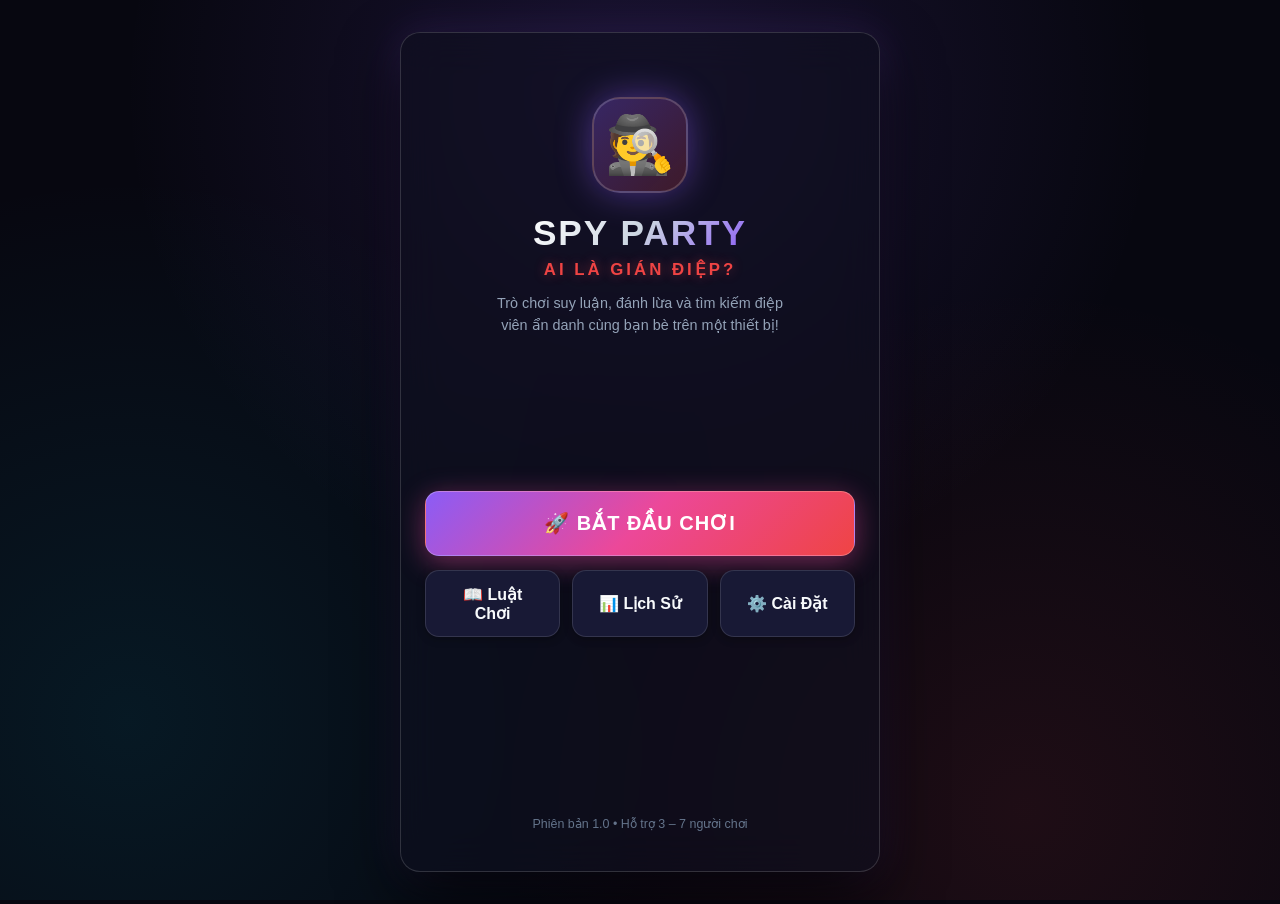
==== index.html @ 7764f856 "project" ====
<!DOCTYPE html>
<html lang="vi">
<head>
  <meta charset="UTF-8">
  <meta name="viewport" content="width=device-width, initial-scale=1.0, maximum-scale=1.0, user-scalable=no, viewport-fit=cover">
  <meta name="theme-color" content="#070710">
  <meta name="apple-mobile-web-app-capable" content="yes">
  <meta name="apple-mobile-web-app-status-bar-style" content="black-translucent">
  <meta name="description" content="SPY PARTY - Trò chơi suy luận và tìm gián điệp hấp dẫn dành cho nhóm từ 3-7 người chơi trực tiếp trên cùng một điện thoại.">
  <title>SPY PARTY – Ai Là Gián Điệp</title>

  <!-- PWA Manifest -->
  <link rel="manifest" href="manifest.json">
  <link rel="apple-touch-icon" href="assets/icons/icon-192.png">

  <!-- CSS Stylesheets -->
  <link rel="stylesheet" href="css/style.css">
  <link rel="stylesheet" href="css/components.css">
  <link rel="stylesheet" href="css/home.css">
  <link rel="stylesheet" href="css/game.css">
  <link rel="stylesheet" href="css/responsive.css">
</head>
<body>
  <div id="app-container">

    <!-- ==================== 1. HOME SCREEN ==================== -->
    <section id="screen-home" class="screen active">
      <div class="home-hero">
        <div class="home-logo-badge">🕵️</div>
        <h1 class="home-title">SPY PARTY</h1>
        <div class="home-subtitle">AI LÀ GIÁN ĐIỆP?</div>
        <p class="home-desc">Trò chơi suy luận, đánh lừa và tìm kiếm điệp viên ẩn danh cùng bạn bè trên một thiết bị!</p>
      </div>

      <div class="home-menu">
        <button id="btn-home-start" class="btn btn-primary btn-start-game btn-lg">
          <span>🚀 BẮT ĐẦU CHƠI</span>
        </button>
        <div class="home-sub-menu">
          <button id="btn-home-rules" class="btn btn-secondary">
            <span>📖 Luật Chơi</span>
          </button>
          <button id="btn-home-history" class="btn btn-secondary">
            <span>📊 Lịch Sử</span>
          </button>
          <button id="btn-home-settings" class="btn btn-secondary">
            <span>⚙️ Cài Đặt</span>
          </button>
        </div>
      </div>

      <div class="home-footer-text">
        <span>Phiên bản 1.0 • Hỗ trợ 3 – 7 người chơi</span>
      </div>
    </section>

    <!-- ==================== 2. PLAYER SETUP SCREEN ==================== -->
    <section id="screen-players" class="screen">
      <div class="screen-header">
        <button class="btn btn-outline btn-icon btn-nav-back" data-to="home">←</button>
        <h2 class="screen-title">👥 Người Chơi (<span id="players-count-badge">4</span>/7)</h2>
        <button id="btn-add-player" class="btn btn-secondary btn-icon" title="Thêm người chơi">➕</button>
      </div>

      <p style="font-size: 0.85rem; color: var(--text-muted); margin-bottom: 0.8rem;">
        Chạm avatar để đổi biểu tượng, chạm tên để chỉnh sửa hoặc nhấn 🎲 để tạo tên ngẫu nhiên:
      </p>

      <div id="players-list-container" class="players-list">
        <!-- Render động từ PlayerManager -->
      </div>

      <div style="margin-top: auto; display: flex; flex-direction: column; gap: 0.6rem;">
        <button id="btn-players-continue" class="btn btn-primary btn-block btn-lg">
          <span>TIẾP TỤC CẤU HÌNH ➔</span>
        </button>
      </div>
    </section>

    <!-- ==================== 3. GAME SETUP SCREEN ==================== -->
    <section id="screen-game-setup" class="screen">
      <div class="screen-header">
        <button class="btn btn-outline btn-icon btn-nav-back" data-to="players">←</button>
        <h2 class="screen-title">⚙️ Thiết Lập Trận Đấu</h2>
        <div style="width: 42px;"></div>
      </div>

      <!-- Chọn chế độ chơi -->
      <div class="form-group">
        <label class="form-label">CHẾ ĐỘ CHƠI</label>
        <div class="mode-selector">
          <div class="mode-tab active" data-mode="classic">
            <div>🎭 Cổ Điển</div>
            <div style="font-size: 0.7rem; font-weight: normal; margin-top: 2px;">Classic</div>
          </div>
          <div class="mode-tab" data-mode="undercover">
            <div>🕵️ Điệp Viên</div>
            <div style="font-size: 0.7rem; font-weight: normal; margin-top: 2px;">Undercover</div>
          </div>
          <div class="mode-tab" data-mode="custom">
            <div>⚡ Tùy Chỉnh</div>
            <div style="font-size: 0.7rem; font-weight: normal; margin-top: 2px;">Custom</div>
          </div>
        </div>
      </div>

      <!-- Phân bổ vai trò -->
      <div class="form-group">
        <label class="form-label" style="display: flex; justify-content: space-between;">
          <span>PHÂN BỔ VAI TRÒ</span>
          <span id="role-setup-status" style="color: var(--accent-success); font-weight: bold;">Hợp lệ (4/4)</span>
        </label>
        <div class="roles-stepper-grid">
          <!-- Dân thường -->
          <div class="role-stepper-card">
            <span class="badge badge-civilian">🛡️ Dân</span>
            <div class="stepper-controls">
              <button class="stepper-btn btn-stepper-minus" data-role="civilian">-</button>
              <span id="stepper-val-civilian" class="stepper-value">3</span>
              <button class="stepper-btn btn-stepper-plus" data-role="civilian">+</button>
            </div>
          </div>
          <!-- Gián điệp -->
          <div class="role-stepper-card">
            <span class="badge badge-spy">🕵️ Spy</span>
            <div class="stepper-controls">
              <button class="stepper-btn btn-stepper-minus" data-role="spy">-</button>
              <span id="stepper-val-spy" class="stepper-value">1</span>
              <button class="stepper-btn btn-stepper-plus" data-role="spy">+</button>
            </div>
          </div>
          <!-- Mr White -->
          <div class="role-stepper-card">
            <span class="badge badge-white">👤 White</span>
            <div class="stepper-controls">
              <button class="stepper-btn btn-stepper-minus" data-role="mrWhite">-</button>
              <span id="stepper-val-mrwhite" class="stepper-value">0</span>
              <button class="stepper-btn btn-stepper-plus" data-role="mrWhite">+</button>
            </div>
          </div>
        </div>
      </div>

      <!-- Chủ đề từ khóa -->
      <div class="form-group">
        <label class="form-label">CHỦ ĐỀ TỪ KHÓA</label>
        <select id="select-topic" class="form-select">
          <option value="all">🌟 Tất cả chủ đề ngẫu nhiên</option>
          <!-- Option topics render động -->
        </select>
      </div>

      <!-- Độ khó -->
      <div class="form-group">
        <label class="form-label">ĐỘ KHÓ TỪ KHÓA</label>
        <select id="select-difficulty" class="form-select">
          <option value="all">Tất cả độ khó (Dễ, Trung bình, Khó)</option>
          <option value="easy">Dễ (Quen thuộc hàng ngày)</option>
          <option value="medium">Trung bình (Thách thức vừa)</option>
          <option value="hard">Khó (Độc đáo, suy luận cao)</option>
        </select>
      </div>

      <!-- Tóm tắt cấu hình -->
      <div class="card card-glass" style="margin-bottom: 1.2rem; padding: 0.9rem;">
        <div style="font-size: 0.82rem; color: var(--text-muted); line-height: 1.5;" id="setup-summary-text">
          Đang nạp cấu hình...
        </div>
      </div>

      <button id="btn-start-game-match" class="btn btn-primary btn-block btn-lg" style="margin-top: auto;">
        <span>🔥 BẮT ĐẦU TRẬN ĐẤU</span>
      </button>
    </section>

    <!-- ==================== 4. SECRET ROLE REVEAL SCREEN ==================== -->
    <section id="screen-role-reveal" class="screen">
      <div class="screen-header" style="border: none; margin-bottom: 0;">
        <span class="badge badge-spy">BẢO MẬT TUYỆT ĐỐI</span>
        <div class="reveal-progress-bar" id="reveal-dots-container">
          <!-- Render dots tiến độ -->
        </div>
      </div>

      <div class="reveal-container">
        <div id="card-3d-wrapper" class="card-3d-wrapper">
          <!-- MẶT TRƯỚC (CHE THÔNG TIN) -->
          <div class="card-face card-front">
            <div style="text-align: center;">
              <div style="font-size: 0.85rem; color: var(--text-muted); text-transform: uppercase; letter-spacing: 1px;">
                ĐƯA THIẾT BỊ CHO
              </div>
              <div id="reveal-player-name" style="font-size: 1.7rem; font-weight: 800; color: #fff; margin-top: 0.2rem;">
                Điệp Viên X
              </div>
            </div>

            <div class="card-front-shield">
              <span id="reveal-player-avatar">🕵️‍♂️</span>
            </div>

            <div style="text-align: center; width: 100%;">
              <p style="font-size: 0.8rem; color: var(--color-spy); margin-bottom: 1rem; font-weight: 600;">
                ⚠️ Chỉ người này được nhìn màn hình!
              </p>
              <button id="btn-reveal-flip" class="btn btn-primary btn-block">
                <span>👁️ CHẠM ĐỂ XEM VAI TRÒ</span>
              </button>
            </div>
          </div>

          <!-- MẶT SAU (TIẾT LỘ VAI TRÒ) -->
          <div class="card-face card-back" id="card-back-element">
            <div style="width: 100%;">
              <div id="reveal-role-badge" class="badge badge-civilian">PHE DÂN THƯỜNG</div>
              <div id="reveal-role-icon" style="font-size: 3rem; margin: 0.6rem 0;">🛡️</div>
              <div id="reveal-role-title" style="font-size: 1.45rem; font-weight: 800; color: var(--color-civilian);">
                DÂN THƯỜNG
              </div>
            </div>

            <div class="secret-word-box">
              <div id="reveal-word-label" style="font-size: 0.75rem; color: var(--text-muted); text-transform: uppercase;">
                TỪ KHÓA BÍ MẬT
              </div>
              <div id="reveal-word-value" class="secret-word-text">
                PHỞ BÒ
              </div>
            </div>

            <p id="reveal-role-desc" style="font-size: 0.82rem; color: #cbd5e1; line-height: 1.4; margin-bottom: 0.8rem;">
              Mô tả nhiệm vụ vai trò...
            </p>

            <button id="btn-reveal-remembered" class="btn btn-danger btn-block">
              <span>🔒 TÔI ĐÃ NHỚ - CHE LẠI</span>
            </button>
          </div>
        </div>
      </div>
    </section>

    <!-- ==================== 5. CLUE ROUND SCREEN ==================== -->
    <section id="screen-clue" class="screen">
      <div class="screen-header">
        <span class="badge" style="background: rgba(255,255,255,0.1); color: #fff;">
          VÒNG <span id="clue-round-num">1</span>: GỢI Ý
        </span>
        <div id="clue-timer-badge" class="timer-pill">
          <span>⏱️</span>
          <span id="clue-timer-text">45s</span>
        </div>
      </div>

      <div class="clue-turn-hero">
        <div style="font-size: 0.85rem; color: var(--text-muted); text-transform: uppercase;">
          ĐẾN LƯỢT ĐƯA RA GỢI Ý
        </div>
        <div class="avatar avatar-lg" id="clue-speaker-avatar" style="border-color: var(--primary); box-shadow: 0 0 20px var(--primary-glow);">
          🕵️‍♂️
        </div>
        <div id="clue-speaker-name" style="font-size: 1.4rem; font-weight: 800; color: #fff;">
          Điệp Viên X
        </div>
        <div style="font-size: 0.82rem; color: var(--accent-gold); max-width: 320px; line-height: 1.4;">
          💡 Gợi ý một từ hoặc cụm từ liên quan. Tuyệt đối không nói trực tiếp từ khóa!
        </div>
      </div>

      <label class="form-label">TIẾN ĐỘ VÒNG GỢI Ý</label>
      <div id="clue-players-status-list" class="players-status-grid">
        <!-- Render danh sách người chơi trong vòng -->
      </div>

      <button id="btn-clue-confirm-done" class="btn btn-primary btn-block btn-lg" style="margin-top: auto;">
        <span>XÁC NHẬN ĐÃ GỢI Ý XONG ➔</span>
      </button>
    </section>

    <!-- ==================== 6. DISCUSSION SCREEN ==================== -->
    <section id="screen-discussion" class="screen">
      <div class="screen-header">
        <span class="badge badge-spy">TRANH LUẬN TỰ DO</span>
        <div id="discuss-timer-badge" class="timer-pill">
          <span>⏱️</span>
          <span id="discuss-timer-text">90s</span>
        </div>
      </div>

      <div class="clue-turn-hero" style="background: rgba(139, 92, 246, 0.1); border-color: rgba(139, 92, 246, 0.3);">
        <div style="font-size: 2.2rem;">🗣️</div>
        <div style="font-size: 1.25rem; font-weight: 800; color: #fff;">
          Ai Có Gợi Ý Khả Nghi Nhất?
        </div>
        <p style="font-size: 0.85rem; color: #cbd5e1; line-height: 1.4;">
          Hãy chất vấn, đối chiếu manh mối và quan sát thái độ của nhau để phát hiện kẻ giả vờ!
        </p>
      </div>

      <label class="form-label">DANH SÁCH NGHI PHẠM CÒN SỐNG</label>
      <div id="discuss-alive-players-list" class="players-status-grid">
        <!-- Render danh sách sống -->
      </div>

      <button id="btn-start-vote-now" class="btn btn-danger btn-block btn-lg" style="margin-top: auto;">
        <span>🗳️ BẮT ĐẦU BỎ PHIẾU NGAY</span>
      </button>
    </section>

    <!-- ==================== 7. PASS-AND-PLAY VOTING SCREEN ==================== -->
    <section id="screen-voting" class="screen">
      <div class="screen-header">
        <span class="badge badge-spy" id="voting-mode-badge">BỎ PHIẾU KÍN</span>
        <span id="voting-progress-text" style="font-size: 0.85rem; font-weight: bold; color: var(--accent-gold);">
          Cử tri 1/4
        </span>
      </div>

      <!-- Khung che danh tính người bỏ phiếu -->
      <div id="voting-curtain-box" class="clue-turn-hero">
        <div style="font-size: 0.85rem; color: var(--text-muted); text-transform: uppercase;">
          CHUYỂN MÁY CHO CỬ TRI
        </div>
        <div class="avatar avatar-lg" id="voter-avatar">
          🕵️
        </div>
        <div id="voter-name" style="font-size: 1.5rem; font-weight: 800; color: #fff;">
          Cú Đêm
        </div>
        <button id="btn-unlock-ballot" class="btn btn-primary" style="margin-top: 0.5rem;">
          <span>🔓 MỞ PHIẾU BẦU CỦA TÔI</span>
        </button>
      </div>

      <!-- Khung chọn ứng viên nghi ngờ (Ẩn ban đầu) -->
      <div id="voting-ballot-box" style="display: none; flex-direction: column; flex: 1;">
        <label class="form-label" style="color: var(--color-spy);">CHỌN 1 NGƯỜI BẠN NGHI NGỜ LÀ GIÁN ĐIỆP:</label>
        <div id="voting-candidates-container" class="voting-candidates-grid">
          <!-- Render candidate cards -->
        </div>

        <button id="btn-submit-vote" class="btn btn-danger btn-block btn-lg" style="margin-top: auto;" disabled>
          <span>🗳️ XÁC NHẬN BỎ PHIẾU</span>
        </button>
      </div>
    </section>

    <!-- ==================== 8. VOTING RESULTS SCREEN ==================== -->
    <section id="screen-voting-result" class="screen">
      <div class="screen-header">
        <span class="badge badge-spy">KẾT QUẢ BỎ PHIẾU</span>
        <div style="width: 42px;"></div>
      </div>

      <div class="clue-turn-hero" id="result-status-hero">
        <div style="font-size: 2.2rem;" id="result-status-icon">⚖️</div>
        <div id="result-status-title" style="font-size: 1.35rem; font-weight: 800; color: #fff;">
          ĐÃ HOÀN TẤT KIỂM PHIẾU
        </div>
        <div id="result-status-desc" style="font-size: 0.88rem; color: var(--text-muted);">
          Tổng hợp số phiếu của các người chơi:
        </div>
      </div>

      <div id="voting-tallies-container" class="result-tally-list">
        <!-- Render bars kết quả kiểm phiếu -->
      </div>

      <div id="voting-result-actions" style="margin-top: auto; display: flex; flex-direction: column; gap: 0.6rem;">
        <!-- Nút hành động tương ứng: Loại người / Bỏ phiếu lại / Bỏ qua vòng -->
      </div>
    </section>

    <!-- ==================== 9. ELIMINATION SCREEN ==================== -->
    <section id="screen-elimination" class="screen">
      <div class="elimination-banner" style="margin-top: 1rem;">
        <div style="font-size: 0.9rem; color: var(--color-spy); letter-spacing: 2px; font-weight: bold; text-transform: uppercase;">
          NGƯỜI BỊ LOẠI
        </div>
        <div class="avatar avatar-lg" id="eliminated-avatar" style="width: 90px; height: 90px; font-size: 3.2rem; border-color: var(--color-spy);">
          🐺
        </div>
        <div id="eliminated-name" style="font-size: 1.8rem; font-weight: 800; color: #fff;">
          Sói Xám
        </div>

        <div style="margin: 1rem 0;">
          <div style="font-size: 0.8rem; color: var(--text-muted); margin-bottom: 0.4rem;">THÂN PHẬN THỰC SỰ:</div>
          <div id="eliminated-role-badge" class="role-reveal-badge badge-spy">
            🕵️ GIÁN ĐIỆP
          </div>
        </div>

        <p id="elimination-narrative" style="font-size: 0.9rem; color: #cbd5e1; max-width: 320px; line-height: 1.5;">
          Người chơi này đã chính thức bị loại khỏi cuộc chơi!
        </p>
      </div>

      <button id="btn-elimination-continue" class="btn btn-primary btn-block btn-lg" style="margin-top: auto;">
        <span>TIẾP TỤC ➔</span>
      </button>
    </section>

    <!-- ==================== 10. MR WHITE GUESS SCREEN ==================== -->
    <section id="screen-mrwhite-guess" class="screen">
      <div class="screen-header">
        <span class="badge badge-white">CƠ HỘI DUY NHẤT</span>
        <div style="width: 42px;"></div>
      </div>

      <div class="clue-turn-hero" style="border-color: rgba(248, 250, 252, 0.4); background: rgba(248, 250, 252, 0.08);">
        <div style="font-size: 2.5rem;">👤</div>
        <div style="font-size: 1.35rem; font-weight: 800; color: #fff;">
          MR. WHITE BỊ BẮT!
        </div>
        <p style="font-size: 0.85rem; color: #e2e8f0; line-height: 1.4;">
          Bạn có 1 cơ hội duy nhất để đoán từ khóa của Dân thường. Nếu đoán đúng, bạn sẽ <strong style="color: var(--accent-gold);">THẮNG NGAY LẬP TỨC</strong>!
        </p>
      </div>

      <div class="form-group" style="margin-top: 1rem;">
        <label class="form-label">NHẬP TỪ KHÓA BẠN ĐOÁN:</label>
        <input type="text" id="input-mrwhite-guess" class="form-input" placeholder="Ví dụ: Phở bò, Cà phê..." autocomplete="off">
      </div>

      <div style="display: flex; flex-direction: column; gap: 0.6rem; margin-top: auto;">
        <button id="btn-submit-mrwhite-guess" class="btn btn-primary btn-block btn-lg">
          <span>🎯 XÁC NHẬN DỰ ĐOÁN</span>
        </button>
        <div style="display: flex; gap: 0.6rem;">
          <button id="btn-host-confirm-white-win" class="btn btn-outline" style="flex: 1; font-size: 0.8rem; color: var(--accent-gold);">
            Đoán Nói Ngoài Trúng (Thắng)
          </button>
          <button id="btn-host-confirm-white-lose" class="btn btn-outline" style="flex: 1; font-size: 0.8rem; color: var(--text-dim);">
            Đoán Sai (Bị Loại)
          </button>
        </div>
      </div>
    </section>

    <!-- ==================== 11. GAME OVER / RESULT SCREEN ==================== -->
    <section id="screen-game-over" class="screen">
      <div class="game-over-hero">
        <div style="font-size: 3.5rem;" id="gameover-trophy-icon">🏆</div>
        <div id="gameover-winner-title" style="font-size: 1.6rem; font-weight: 900; color: #fff; line-height: 1.3;">
          PHE DÂN THƯỜNG CHIẾN THẮNG!
        </div>
        <div id="gameover-reason" style="font-size: 0.88rem; color: var(--text-muted); line-height: 1.4;">
          Lý do thắng...
        </div>
      </div>

      <!-- Khung từ khóa công khai -->
      <div class="card card-glass" style="margin-bottom: 0.8rem; text-align: center; padding: 0.85rem;">
        <div style="font-size: 0.75rem; color: var(--text-dim); text-transform: uppercase;">TỪ KHÓA CỦA DÂN THƯỜNG</div>
        <div id="gameover-civilian-word" style="font-size: 1.4rem; font-weight: 800; color: var(--color-civilian); margin-top: 0.2rem;">
          Phở bò
        </div>
        <div id="gameover-spy-word-box" style="display: none; margin-top: 0.4rem; border-top: 1px dashed var(--border-glass); padding-top: 0.4rem;">
          <div style="font-size: 0.75rem; color: var(--text-dim); text-transform: uppercase;">TỪ KHÓA CỦA GIÁN ĐIỆP (UNDERCOVER)</div>
          <div id="gameover-spy-word" style="font-size: 1.25rem; font-weight: 800; color: var(--color-spy); margin-top: 0.2rem;">
            Bún bò Huế
          </div>
        </div>
      </div>

      <label class="form-label">DANH TÍNH TẤT CẢ NGƯỜI CHƠI</label>
      <div id="gameover-all-roles-container" class="all-roles-summary-list">
        <!-- Render danh sách tất cả người chơi kèm vai trò -->
      </div>

      <div style="display: flex; gap: 0.6rem; margin-top: auto;">
        <button id="btn-gameover-replay" class="btn btn-primary" style="flex: 1.3;">
          <span>🔄 CHƠI LẠI</span>
        </button>
        <button id="btn-gameover-home" class="btn btn-secondary" style="flex: 1;">
          <span>🏠 TRANG CHỦ</span>
        </button>
      </div>
    </section>

  </div><!-- /#app-container -->

  <!-- ==================== MODALS ==================== -->

  <!-- Modal Luật Chơi -->
  <div id="modal-rules" class="modal-overlay">
    <div class="modal-box">
      <div class="modal-header">
        <h3 style="font-size: 1.15rem; font-weight: bold;">📖 Hướng Dẫn & Luật Chơi</h3>
        <button class="btn btn-outline btn-icon modal-close" style="width: 32px; height: 32px;">✕</button>
      </div>
      <div class="modal-body">
        <h4 style="color: var(--primary); margin-bottom: 0.4rem;">MỤC TIÊU</h4>
        <p style="margin-bottom: 1rem;">
          Người chơi dùng chung 1 thiết bị, lần lượt xem vai trò bí mật. Sau đó đưa ra gợi ý và bỏ phiếu để tìm ra kẻ ẩn danh!
        </p>

        <h4 style="color: var(--text-main); margin-bottom: 0.5rem;">CÁC VAI TRÒ</h4>
        <div class="rules-role-card rules-civilian">
          <strong style="color: var(--color-civilian);">🛡️ Dân Thường:</strong> Biết từ khóa bí mật. Cùng nhau gợi ý khéo léo để nhận diện phe mình và vote loại Gián điệp.
        </div>
        <div class="rules-role-card rules-spy">
          <strong style="color: var(--color-spy);">🕵️ Gián Điệp:</strong> Không biết từ khóa (ở Classic) hoặc nhận từ khóa tương đồng (ở Undercover). Cần giả vờ hòa nhập và sống sót!
        </div>
        <div class="rules-role-card rules-mrwhite">
          <strong style="color: var(--color-mrwhite);">👤 Mr. White:</strong> Hoàn toàn không có từ khóa. Nếu bị loại, có 1 cơ hội đoán từ khóa của dân thường để lật kèo thắng ngay!
        </div>

        <h4 style="color: var(--text-main); margin: 0.8rem 0 0.4rem;">ĐIỀU KIỆN THẮNG</h4>
        <ul style="padding-left: 1.2rem; margin-bottom: 0.8rem; font-size: 0.9rem;">
          <li><strong>Dân Thường thắng:</strong> Khi tất cả Gián điệp bị loại và Mr. White không đoán đúng.</li>
          <li><strong>Gián Điệp thắng:</strong> Khi số Gián điệp còn sống &ge; số Dân thường.</li>
          <li><strong>Mr. White thắng:</strong> Khi bị loại nhưng đoán chính xác từ khóa của Dân thường.</li>
        </ul>
      </div>
      <div class="modal-footer">
        <button class="btn btn-primary modal-close" style="width: 100%;">ĐÃ HIỂU</button>
      </div>
    </div>
  </div>

  <!-- Modal Cài Đặt -->
  <div id="modal-settings" class="modal-overlay">
    <div class="modal-box">
      <div class="modal-header">
        <h3 style="font-size: 1.15rem; font-weight: bold;">⚙️ Cài Đặt & Quản Lý Từ Khóa</h3>
        <button class="btn btn-outline btn-icon modal-close" style="width: 32px; height: 32px;">✕</button>
      </div>
      <div class="modal-body">
        <div class="form-group">
          <label class="form-label">ÂM THANH VÀ RUNG</label>
          <div style="display: flex; justify-content: space-between; align-items: center; margin-bottom: 0.6rem;">
            <span>Hiệu ứng âm thanh</span>
            <input type="checkbox" id="setting-sound-toggle" checked style="width: 20px; height: 20px;">
          </div>
          <div style="display: flex; justify-content: space-between; align-items: center; margin-bottom: 0.6rem;">
            <span>Âm lượng</span>
            <input type="range" id="setting-volume-slider" min="0" max="1" step="0.1" value="0.7">
          </div>
          <div style="display: flex; justify-content: space-between; align-items: center;">
            <span>Rung phản hồi (Haptic)</span>
            <input type="checkbox" id="setting-vibration-toggle" checked style="width: 20px; height: 20px;">
          </div>
        </div>

        <div class="form-group">
          <label class="form-label">THỜI GIAN ĐẾM NGƯỢC</label>
          <div style="display: flex; justify-content: space-between; align-items: center; margin-bottom: 0.6rem;">
            <span>Thời gian mỗi lượt gợi ý:</span>
            <select id="setting-clue-time" class="form-select" style="width: 110px;">
              <option value="30">30 giây</option>
              <option value="45" selected>45 giây</option>
              <option value="60">60 giây</option>
            </select>
          </div>
          <div style="display: flex; justify-content: space-between; align-items: center;">
            <span>Thời gian thảo luận:</span>
            <select id="setting-discuss-time" class="form-select" style="width: 110px;">
              <option value="60">60 giây</option>
              <option value="90" selected>90 giây</option>
              <option value="120">120 giây</option>
            </select>
          </div>
        </div>

        <div class="form-group" style="border-top: 1px solid var(--border-glass); padding-top: 1rem;">
          <label class="form-label">THÊM TỪ KHÓA TỰ TẠO</label>
          <div style="display: flex; gap: 0.5rem; margin-bottom: 0.6rem;">
            <input type="text" id="input-custom-word" class="form-input" placeholder="Nhập từ mới (VD: Bánh tráng)...">
            <button id="btn-add-custom-word" class="btn btn-secondary">Thêm</button>
          </div>
          <div id="custom-words-list" style="max-height: 120px; overflow-y: auto; font-size: 0.85rem;">
            <!-- Danh sách từ tự tạo -->
          </div>
        </div>
      </div>
      <div class="modal-footer">
        <button id="btn-save-settings" class="btn btn-primary" style="width: 100%;">LƯU THAY ĐỔI</button>
      </div>
    </div>
  </div>

  <!-- Modal Thống Kê & Lịch Sử -->
  <div id="modal-history" class="modal-overlay">
    <div class="modal-box">
      <div class="modal-header">
        <h3 style="font-size: 1.15rem; font-weight: bold;">📊 Thống Kê & Lịch Sử Trận</h3>
        <button class="btn btn-outline btn-icon modal-close" style="width: 32px; height: 32px;">✕</button>
      </div>
      <div class="modal-body">
        <div class="stats-grid">
          <div class="stat-box">
            <div class="stat-value" id="stat-total-games">0</div>
            <div class="stat-label">Tổng Trận Chơi</div>
          </div>
          <div class="stat-box">
            <div class="stat-value" id="stat-civ-rate" style="color: var(--color-civilian);">0%</div>
            <div class="stat-label">Dân Thắng</div>
          </div>
          <div class="stat-box">
            <div class="stat-value" id="stat-spy-rate" style="color: var(--color-spy);">0%</div>
            <div class="stat-label">Gián Điệp Thắng</div>
          </div>
          <div class="stat-box">
            <div class="stat-value" id="stat-white-wins" style="color: var(--color-mrwhite);">0</div>
            <div class="stat-label">Mr. White Thắng</div>
          </div>
        </div>

        <label class="form-label" style="display: flex; justify-content: space-between;">
          <span>30 TRẬN GẦN NHẤT</span>
          <button id="btn-clear-history" style="background: none; border: none; color: var(--color-spy); cursor: pointer; font-size: 0.78rem;">Xóa lịch sử</button>
        </label>
        <div id="history-list-container" style="max-height: 220px; overflow-y: auto;">
          <!-- Render danh sách lịch sử -->
        </div>
      </div>
      <div class="modal-footer">
        <button class="btn btn-secondary modal-close" style="width: 100%;">ĐÓNG</button>
      </div>
    </div>
  </div>

  <!-- Modal Chọn Avatar -->
  <div id="modal-avatar-picker" class="modal-overlay">
    <div class="modal-box" style="max-width: 360px;">
      <div class="modal-header">
        <h3 style="font-size: 1.1rem; font-weight: bold;">Chọn Biểu Tượng</h3>
        <button class="btn btn-outline btn-icon modal-close" style="width: 32px; height: 32px;">✕</button>
      </div>
      <div class="modal-body" style="padding: 1rem;">
        <div id="avatar-grid-picker" style="display: grid; grid-template-columns: repeat(4, 1fr); gap: 0.75rem; text-align: center;">
          <!-- Render 16 avatar -->
        </div>
      </div>
    </div>
  </div>

  <!-- Container hiển thị thông báo Toast -->
  <div id="toast-container"></div>

  <!-- ==================== SCRIPTS ==================== -->
  <script src="js/storage.js"></script>
  <script src="js/audio.js"></script>
  <script src="js/wordBank.js"></script>
  <script src="js/roles.js"></script>
  <script src="js/player.js"></script>
  <script src="js/voting.js"></script>
  <script src="js/scoring.js"></script>
  <script src="js/game.js"></script>
  <script src="js/app.js"></script>

  <!-- PWA Service Worker Registration -->
  <script>
    if ('serviceWorker' in navigator) {
      window.addEventListener('load', () => {
        navigator.serviceWorker.register('service-worker.js')
          .then(reg => console.log('Service Worker đã sẵn sàng:', reg.scope))
          .catch(err => console.log('Lỗi đăng ký Service Worker:', err));
      });
    }
  </script>
</body>
</html>
---- css/style.css ----
/**
 * SPY PARTY - Base Styles & CSS Variables
 * Phong cách: Dark Modern, Mystery / Spy Theme, Cyber Neon
 */

:root {
  /* Bảng màu chính */
  --bg-deep: #070710;
  --bg-surface: #0f1021;
  --bg-surface-elevated: #181935;
  --bg-glass: rgba(24, 25, 53, 0.75);
  --border-glass: rgba(255, 255, 255, 0.12);
  --border-focus: #a855f7;

  /* Màu phe phái */
  --color-civilian: #06b6d4;      /* Cyan Neon */
  --color-civilian-glow: rgba(6, 182, 212, 0.4);
  --color-spy: #ef4444;           /* Crimson Neon */
  --color-spy-glow: rgba(239, 68, 68, 0.45);
  --color-mrwhite: #f8fafc;       /* Bạch kim tinh khiết */
  --color-mrwhite-glow: rgba(248, 250, 252, 0.4);

  /* Màu nhấn UI */
  --primary: #8b5cf6;            /* Tím Neon Cyber */
  --primary-hover: #a855f7;
  --primary-glow: rgba(139, 92, 246, 0.45);
  --accent-gold: #f59e0b;
  --accent-success: #10b981;

  /* Văn bản */
  --text-main: #f8fafc;
  --text-muted: #94a3b8;
  --text-dim: #64748b;

  /* Radius & Shadows */
  --radius-sm: 8px;
  --radius-md: 14px;
  --radius-lg: 20px;
  --radius-full: 9999px;

  --shadow-sm: 0 2px 8px rgba(0, 0, 0, 0.3);
  --shadow-md: 0 8px 24px rgba(0, 0, 0, 0.45);
  --shadow-lg: 0 16px 36px rgba(0, 0, 0, 0.65);
  --shadow-neon: 0 0 20px var(--primary-glow);

  /* Transitions */
  --transition-fast: 0.18s ease;
  --transition-normal: 0.3s cubic-bezier(0.16, 1, 0.3, 1);
  --transition-bounce: 0.45s cubic-bezier(0.34, 1.56, 0.64, 1);
}

* {
  box-sizing: border-box;
  margin: 0;
  padding: 0;
  -webkit-tap-highlight-color: transparent;
  user-select: none;
}

body {
  font-family: -apple-system, BlinkMacSystemFont, 'Segoe UI', Roboto, Helvetica, Arial, sans-serif;
  background-color: var(--bg-deep);
  color: var(--text-main);
  min-height: 100vh;
  min-height: 100dvh;
  display: flex;
  justify-content: center;
  align-items: center;
  overflow-x: hidden;
  background-image: 
    radial-gradient(circle at 50% 10%, rgba(139, 92, 246, 0.15) 0%, transparent 50%),
    radial-gradient(circle at 80% 90%, rgba(239, 68, 68, 0.1) 0%, transparent 40%),
    radial-gradient(circle at 10% 80%, rgba(6, 182, 212, 0.1) 0%, transparent 40%);
  background-attachment: fixed;
}

/* Khung ứng dụng Mobile First chuẩn Party Game */
#app-container {
  width: 100%;
  max-width: 480px;
  min-height: 100vh;
  min-height: 100dvh;
  display: flex;
  flex-direction: column;
  position: relative;
  background: rgba(15, 16, 33, 0.6);
  backdrop-filter: blur(20px);
  -webkit-backdrop-filter: blur(20px);
  border-left: 1px solid rgba(255, 255, 255, 0.05);
  border-right: 1px solid rgba(255, 255, 255, 0.05);
  overflow: hidden;
}

/* Hệ thống màn hình */
.screen {
  flex: 1;
  display: flex;
  flex-direction: column;
  padding: 1.25rem;
  width: 100%;
  position: absolute;
  top: 0;
  left: 0;
  right: 0;
  bottom: 0;
  overflow-y: auto;
  opacity: 0;
  visibility: hidden;
  transform: translateY(12px) scale(0.98);
  transition: opacity 0.28s ease, transform 0.28s ease, visibility 0.28s;
  z-index: 1;
}

.screen.active {
  opacity: 1;
  visibility: visible;
  transform: translateY(0) scale(1);
  position: relative;
  z-index: 2;
}

/* Header dùng chung cho các màn hình */
.screen-header {
  display: flex;
  align-items: center;
  justify-content: space-between;
  margin-bottom: 1.2rem;
  padding-bottom: 0.6rem;
  border-bottom: 1px solid var(--border-glass);
}

.screen-title {
  font-size: 1.35rem;
  font-weight: 700;
  letter-spacing: 0.5px;
  display: flex;
  align-items: center;
  gap: 0.5rem;
  background: linear-gradient(135deg, #fff 0%, #cbd5e1 100%);
  -webkit-background-clip: text;
  -webkit-text-fill-color: transparent;
}

/* Scrollbar mượt mà */
::-webkit-scrollbar {
  width: 5px;
}
::-webkit-scrollbar-track {
  background: transparent;
}
::-webkit-scrollbar-thumb {
  background: rgba(255, 255, 255, 0.15);
  border-radius: var(--radius-full);
}
::-webkit-scrollbar-thumb:hover {
  background: rgba(255, 255, 255, 0.25);
}
---- css/components.css ----
/**
 * SPY PARTY - Components UI
 * Buttons, Cards, Badges, Modals, Avatars, Toasts
 */

/* --- Buttons --- */
.btn {
  display: inline-flex;
  align-items: center;
  justify-content: center;
  gap: 0.6rem;
  padding: 0.85rem 1.4rem;
  font-size: 1rem;
  font-weight: 700;
  border-radius: var(--radius-md);
  border: 1px solid transparent;
  cursor: pointer;
  outline: none;
  transition: all var(--transition-fast);
  text-decoration: none;
  box-shadow: var(--shadow-sm);
  position: relative;
  overflow: hidden;
}

.btn:active {
  transform: scale(0.97);
}

.btn-primary {
  background: linear-gradient(135deg, var(--primary) 0%, #6d28d9 100%);
  color: #fff;
  border-color: rgba(255, 255, 255, 0.2);
  box-shadow: 0 4px 18px var(--primary-glow);
}
.btn-primary:hover {
  background: linear-gradient(135deg, var(--primary-hover) 0%, #7c3aed 100%);
  box-shadow: 0 6px 24px rgba(139, 92, 246, 0.6);
}

.btn-danger {
  background: linear-gradient(135deg, #ef4444 0%, #b91c1c 100%);
  color: #fff;
  border-color: rgba(255, 255, 255, 0.2);
  box-shadow: 0 4px 18px var(--color-spy-glow);
}
.btn-danger:hover {
  box-shadow: 0 6px 24px rgba(239, 68, 68, 0.65);
}

.btn-secondary {
  background: var(--bg-surface-elevated);
  color: var(--text-main);
  border: 1px solid var(--border-glass);
}
.btn-secondary:hover {
  background: #23254b;
  border-color: rgba(255, 255, 255, 0.25);
}

.btn-outline {
  background: transparent;
  color: var(--text-main);
  border: 1px solid var(--border-glass);
}
.btn-outline:hover {
  background: rgba(255, 255, 255, 0.08);
  border-color: var(--border-focus);
}

.btn-icon {
  width: 42px;
  height: 42px;
  padding: 0;
  border-radius: var(--radius-sm);
  display: inline-flex;
  align-items: center;
  justify-content: center;
  font-size: 1.15rem;
}

.btn-block {
  width: 100%;
}

.btn-lg {
  padding: 1.1rem 1.8rem;
  font-size: 1.12rem;
  letter-spacing: 0.5px;
}

/* --- Cards --- */
.card {
  background: var(--bg-surface);
  border: 1px solid var(--border-glass);
  border-radius: var(--radius-lg);
  padding: 1.2rem;
  box-shadow: var(--shadow-md);
  position: relative;
}

.card-glass {
  background: var(--bg-glass);
  backdrop-filter: blur(16px);
  -webkit-backdrop-filter: blur(16px);
}

/* --- Avatars --- */
.avatar {
  display: inline-flex;
  align-items: center;
  justify-content: center;
  width: 48px;
  height: 48px;
  border-radius: 50%;
  background: var(--bg-surface-elevated);
  border: 2px solid var(--border-glass);
  font-size: 1.6rem;
  box-shadow: var(--shadow-sm);
  transition: transform var(--transition-fast), border-color var(--transition-fast);
}

.avatar-lg {
  width: 72px;
  height: 72px;
  font-size: 2.4rem;
}

.avatar-sm {
  width: 38px;
  height: 38px;
  font-size: 1.3rem;
}

/* --- Badges --- */
.badge {
  display: inline-flex;
  align-items: center;
  gap: 0.35rem;
  padding: 0.3rem 0.75rem;
  border-radius: var(--radius-full);
  font-size: 0.8rem;
  font-weight: 700;
  letter-spacing: 0.3px;
  text-transform: uppercase;
}

.badge-civilian {
  background: rgba(6, 182, 212, 0.15);
  color: var(--color-civilian);
  border: 1px solid rgba(6, 182, 212, 0.4);
}

.badge-spy {
  background: rgba(239, 68, 68, 0.18);
  color: var(--color-spy);
  border: 1px solid rgba(239, 68, 68, 0.4);
}

.badge-white {
  background: rgba(248, 250, 252, 0.15);
  color: var(--color-mrwhite);
  border: 1px solid rgba(248, 250, 252, 0.3);
}

/* --- Form Controls --- */
.form-group {
  margin-bottom: 1.2rem;
}

.form-label {
  display: block;
  font-size: 0.88rem;
  font-weight: 600;
  color: var(--text-muted);
  margin-bottom: 0.45rem;
}

.form-input, .form-select {
  width: 100%;
  padding: 0.8rem 1rem;
  background: var(--bg-surface-elevated);
  border: 1px solid var(--border-glass);
  border-radius: var(--radius-md);
  color: var(--text-main);
  font-size: 0.95rem;
  outline: none;
  transition: border-color var(--transition-fast);
}

.form-input:focus, .form-select:focus {
  border-color: var(--primary);
  box-shadow: 0 0 0 2px var(--primary-glow);
}

/* --- Timers --- */
.timer-pill {
  display: inline-flex;
  align-items: center;
  gap: 0.45rem;
  background: rgba(0, 0, 0, 0.45);
  border: 1px solid var(--border-glass);
  padding: 0.4rem 0.9rem;
  border-radius: var(--radius-full);
  font-variant-numeric: tabular-nums;
  font-weight: 800;
  font-size: 1.1rem;
  color: var(--accent-gold);
}

.timer-pill.urgent {
  color: var(--color-spy);
  border-color: var(--color-spy);
  animation: pulse-urgent 0.8s infinite alternate;
}

@keyframes pulse-urgent {
  from { transform: scale(1); box-shadow: 0 0 5px rgba(239, 68, 68, 0.2); }
  to { transform: scale(1.05); box-shadow: 0 0 15px rgba(239, 68, 68, 0.6); }
}

/* --- Modals & Overlays --- */
.modal-overlay {
  position: fixed;
  top: 0; left: 0; right: 0; bottom: 0;
  background: rgba(0, 0, 0, 0.8);
  backdrop-filter: blur(8px);
  -webkit-backdrop-filter: blur(8px);
  display: flex;
  align-items: center;
  justify-content: center;
  padding: 1.2rem;
  z-index: 1000;
  opacity: 0;
  visibility: hidden;
  transition: opacity 0.25s ease, visibility 0.25s ease;
}

.modal-overlay.active {
  opacity: 1;
  visibility: visible;
}

.modal-box {
  background: var(--bg-surface);
  border: 1px solid var(--border-glass);
  border-radius: var(--radius-lg);
  width: 100%;
  max-width: 440px;
  max-height: 85vh;
  display: flex;
  flex-direction: column;
  overflow: hidden;
  box-shadow: var(--shadow-lg);
  transform: translateY(20px) scale(0.96);
  transition: transform 0.28s var(--transition-bounce);
}

.modal-overlay.active .modal-box {
  transform: translateY(0) scale(1);
}

.modal-header {
  padding: 1.1rem 1.3rem;
  display: flex;
  align-items: center;
  justify-content: space-between;
  border-bottom: 1px solid var(--border-glass);
}

.modal-body {
  padding: 1.3rem;
  overflow-y: auto;
  font-size: 0.95rem;
  line-height: 1.55;
  color: #cbd5e1;
}

.modal-footer {
  padding: 1rem 1.3rem;
  border-top: 1px solid var(--border-glass);
  display: flex;
  gap: 0.75rem;
  justify-content: flex-end;
}

/* --- Toast Notifications --- */
#toast-container {
  position: fixed;
  bottom: 2rem;
  left: 50%;
  transform: translateX(-50%);
  display: flex;
  flex-direction: column;
  gap: 0.6rem;
  z-index: 9999;
  pointer-events: none;
  width: 90%;
  max-width: 400px;
}

.toast {
  background: rgba(24, 25, 53, 0.92);
  border: 1px solid rgba(255, 255, 255, 0.15);
  backdrop-filter: blur(12px);
  -webkit-backdrop-filter: blur(12px);
  color: #fff;
  padding: 0.8rem 1.1rem;
  border-radius: var(--radius-md);
  font-size: 0.92rem;
  font-weight: 600;
  display: flex;
  align-items: center;
  gap: 0.6rem;
  box-shadow: var(--shadow-lg);
  opacity: 0;
  transform: translateY(16px);
  animation: toast-in 0.28s forwards, toast-out 0.25s forwards 2.8s;
}

@keyframes toast-in {
  to { opacity: 1; transform: translateY(0); }
}

@keyframes toast-out {
  to { opacity: 0; transform: translateY(-10px); }
}
---- css/home.css ----
/**
 * SPY PARTY - Home & System Screens CSS
 * Home Screen, Settings, Rules, Statistics & History
 */

/* --- Home Screen --- */
#screen-home {
  display: flex;
  flex-direction: column;
  justify-content: space-between;
  align-items: center;
  text-align: center;
  padding: 2.5rem 1.5rem;
}

.home-hero {
  display: flex;
  flex-direction: column;
  align-items: center;
  margin-top: 1.5rem;
}

.home-logo-badge {
  width: 96px;
  height: 96px;
  border-radius: 28px;
  background: linear-gradient(135deg, rgba(139, 92, 246, 0.3) 0%, rgba(239, 68, 68, 0.2) 100%);
  border: 2px solid rgba(255, 255, 255, 0.18);
  display: flex;
  align-items: center;
  justify-content: center;
  font-size: 3.5rem;
  box-shadow: 0 0 35px var(--primary-glow);
  margin-bottom: 1.2rem;
  position: relative;
  animation: float-badge 3.5s ease-in-out infinite;
}

@keyframes float-badge {
  0%, 100% { transform: translateY(0); }
  50% { transform: translateY(-8px); }
}

.home-title {
  font-size: 2.2rem;
  font-weight: 900;
  letter-spacing: 2px;
  background: linear-gradient(135deg, #ffffff 0%, #cbd5e1 50%, #8b5cf6 100%);
  -webkit-background-clip: text;
  -webkit-text-fill-color: transparent;
  text-transform: uppercase;
  margin-bottom: 0.3rem;
  line-height: 1.2;
}

.home-subtitle {
  font-size: 1.05rem;
  font-weight: 600;
  color: var(--color-spy);
  letter-spacing: 3px;
  text-transform: uppercase;
  margin-bottom: 0.8rem;
  text-shadow: 0 0 12px var(--color-spy-glow);
}

.home-desc {
  font-size: 0.9rem;
  color: var(--text-muted);
  max-width: 300px;
  line-height: 1.5;
}

.home-menu {
  width: 100%;
  display: flex;
  flex-direction: column;
  gap: 0.9rem;
  margin-bottom: 1.5rem;
}

.btn-start-game {
  background: linear-gradient(135deg, #8b5cf6 0%, #ec4899 50%, #ef4444 100%);
  font-size: 1.25rem;
  padding: 1.2rem;
  letter-spacing: 1px;
  box-shadow: 0 6px 28px rgba(236, 72, 153, 0.45);
  border: 1px solid rgba(255, 255, 255, 0.25);
  animation: pulse-glow 2.5s infinite;
}

@keyframes pulse-glow {
  0%, 100% { box-shadow: 0 6px 28px rgba(236, 72, 153, 0.45); }
  50% { box-shadow: 0 6px 36px rgba(139, 92, 246, 0.7); }
}

.home-sub-menu {
  display: grid;
  grid-template-columns: 1fr 1fr 1fr;
  gap: 0.75rem;
}

.home-footer-text {
  font-size: 0.78rem;
  color: var(--text-dim);
  display: flex;
  align-items: center;
  justify-content: center;
  gap: 0.4rem;
}

/* --- Rules Tabs & Accordion --- */
.rules-role-card {
  padding: 1rem;
  border-radius: var(--radius-md);
  margin-bottom: 0.8rem;
  border: 1px solid var(--border-glass);
}
.rules-civilian {
  background: rgba(6, 182, 212, 0.08);
  border-left: 4px solid var(--color-civilian);
}
.rules-spy {
  background: rgba(239, 68, 68, 0.08);
  border-left: 4px solid var(--color-spy);
}
.rules-mrwhite {
  background: rgba(248, 250, 252, 0.08);
  border-left: 4px solid var(--color-mrwhite);
}

/* --- Statistics Grid --- */
.stats-grid {
  display: grid;
  grid-template-columns: 1fr 1fr;
  gap: 0.8rem;
  margin-bottom: 1.2rem;
}

.stat-box {
  background: var(--bg-surface-elevated);
  border: 1px solid var(--border-glass);
  padding: 1rem;
  border-radius: var(--radius-md);
  text-align: center;
}

.stat-value {
  font-size: 1.6rem;
  font-weight: 800;
  color: #fff;
  margin-bottom: 0.2rem;
}

.stat-label {
  font-size: 0.78rem;
  color: var(--text-muted);
  text-transform: uppercase;
  letter-spacing: 0.5px;
}

.history-item {
  display: flex;
  align-items: center;
  justify-content: space-between;
  padding: 0.75rem;
  background: var(--bg-surface-elevated);
  border-radius: var(--radius-sm);
  margin-bottom: 0.5rem;
  border-left: 3px solid var(--border-glass);
}

.history-winner-civ { border-left-color: var(--color-civilian); }
.history-winner-spy { border-left-color: var(--color-spy); }
.history-winner-white { border-left-color: var(--color-mrwhite); }
---- css/game.css ----
/**
 * SPY PARTY - In-Game Screens CSS
 * Setup, 3D Secret Card Flip, Clue Round, Discussion, Pass-and-Play Voting, Elimination, Results
 */

/* --- 1. Player Setup Screen --- */
.players-list {
  display: flex;
  flex-direction: column;
  gap: 0.75rem;
  margin-bottom: 1.2rem;
  max-height: 55vh;
  overflow-y: auto;
  padding-right: 2px;
}

.player-item {
  display: flex;
  align-items: center;
  gap: 0.75rem;
  background: var(--bg-surface-elevated);
  border: 1px solid var(--border-glass);
  padding: 0.65rem 0.85rem;
  border-radius: var(--radius-md);
  transition: border-color var(--transition-fast);
}

.player-item:focus-within {
  border-color: var(--primary);
}

.player-name-input {
  flex: 1;
  background: transparent;
  border: none;
  outline: none;
  color: #fff;
  font-size: 1rem;
  font-weight: 600;
}

.player-actions {
  display: flex;
  gap: 0.4rem;
}

/* --- 2. Game Setup Screen --- */
.mode-selector {
  display: grid;
  grid-template-columns: 1fr 1fr 1fr;
  gap: 0.5rem;
  margin-bottom: 1.2rem;
}

.mode-tab {
  padding: 0.75rem 0.4rem;
  text-align: center;
  background: var(--bg-surface-elevated);
  border: 1px solid var(--border-glass);
  border-radius: var(--radius-md);
  cursor: pointer;
  font-size: 0.85rem;
  font-weight: 700;
  color: var(--text-muted);
  transition: all var(--transition-fast);
}

.mode-tab.active {
  background: linear-gradient(135deg, rgba(139, 92, 246, 0.3) 0%, rgba(239, 68, 68, 0.2) 100%);
  border-color: var(--primary);
  color: #fff;
  box-shadow: 0 0 15px var(--primary-glow);
}

.roles-stepper-grid {
  display: grid;
  grid-template-columns: repeat(3, 1fr);
  gap: 0.6rem;
  margin-bottom: 1.2rem;
}

.role-stepper-card {
  background: var(--bg-surface-elevated);
  border: 1px solid var(--border-glass);
  border-radius: var(--radius-md);
  padding: 0.75rem 0.5rem;
  text-align: center;
  display: flex;
  flex-direction: column;
  align-items: center;
  gap: 0.4rem;
}

.stepper-controls {
  display: flex;
  align-items: center;
  gap: 0.6rem;
}

.stepper-btn {
  width: 28px;
  height: 28px;
  border-radius: 50%;
  background: rgba(255, 255, 255, 0.1);
  border: none;
  color: #fff;
  cursor: pointer;
  display: flex;
  align-items: center;
  justify-content: center;
  font-weight: bold;
}

.stepper-value {
  font-size: 1.2rem;
  font-weight: 800;
}

/* --- 3. Secret Role Reveal (3D Flip Card) --- */
.reveal-container {
  flex: 1;
  display: flex;
  flex-direction: column;
  align-items: center;
  justify-content: center;
  perspective: 1000px;
  padding: 1rem 0;
}

.card-3d-wrapper {
  width: 100%;
  max-width: 340px;
  height: 440px;
  position: relative;
  transform-style: preserve-3d;
  transition: transform 0.6s cubic-bezier(0.4, 0, 0.2, 1);
}

.card-3d-wrapper.flipped {
  transform: rotateY(180deg);
}

.card-face {
  position: absolute;
  top: 0; left: 0; width: 100%; height: 100%;
  border-radius: var(--radius-lg);
  backface-visibility: hidden;
  -webkit-backface-visibility: hidden;
  display: flex;
  flex-direction: column;
  align-items: center;
  justify-content: space-between;
  padding: 2rem 1.5rem;
  box-shadow: var(--shadow-lg);
  border: 2px solid var(--border-glass);
}

/* Mặt trước (Ẩn danh & Che thông tin) */
.card-front {
  background: linear-gradient(145deg, #131428 0%, #0a0b18 100%);
}

.card-front-shield {
  width: 90px;
  height: 90px;
  border-radius: 50%;
  background: rgba(139, 92, 246, 0.15);
  border: 2px dashed rgba(139, 92, 246, 0.5);
  display: flex;
  align-items: center;
  justify-content: center;
  font-size: 3rem;
  margin: 1.5rem 0;
  animation: pulse-shield 2s infinite;
}

@keyframes pulse-shield {
  0%, 100% { transform: scale(1); }
  50% { transform: scale(1.06); }
}

/* Mặt sau (Tiết lộ vai trò) */
.card-back {
  transform: rotateY(180deg);
  background: linear-gradient(145deg, #181938 0%, #0e0f24 100%);
  text-align: center;
}

.secret-word-box {
  background: rgba(0, 0, 0, 0.5);
  border: 2px solid var(--border-focus);
  border-radius: var(--radius-md);
  padding: 1.2rem;
  width: 100%;
  margin: 1rem 0;
  box-shadow: 0 0 25px rgba(139, 92, 246, 0.3);
}

.secret-word-text {
  font-size: 1.75rem;
  font-weight: 900;
  color: #fff;
  letter-spacing: 1px;
}

.reveal-progress-bar {
  display: flex;
  gap: 0.4rem;
  margin-top: 1rem;
}

.reveal-dot {
  width: 10px;
  height: 10px;
  border-radius: 50%;
  background: rgba(255, 255, 255, 0.2);
}
.reveal-dot.done { background: var(--accent-success); }
.reveal-dot.active { background: var(--primary); transform: scale(1.3); }

/* --- 4. Clue & Discussion Rounds --- */
.clue-turn-hero {
  background: var(--bg-surface-elevated);
  border: 1px solid var(--border-glass);
  border-radius: var(--radius-lg);
  padding: 1.5rem 1rem;
  text-align: center;
  display: flex;
  flex-direction: column;
  align-items: center;
  gap: 0.75rem;
  margin-bottom: 1.2rem;
  box-shadow: var(--shadow-md);
}

.players-status-grid {
  display: grid;
  grid-template-columns: repeat(2, 1fr);
  gap: 0.6rem;
  margin-bottom: 1.2rem;
}

.player-status-card {
  background: rgba(255, 255, 255, 0.04);
  border: 1px solid var(--border-glass);
  border-radius: var(--radius-md);
  padding: 0.6rem 0.8rem;
  display: flex;
  align-items: center;
  gap: 0.6rem;
}

.player-status-card.current {
  border-color: var(--primary);
  background: rgba(139, 92, 246, 0.15);
  box-shadow: 0 0 12px var(--primary-glow);
}

.player-status-card.completed {
  opacity: 0.6;
}

/* --- 5. Pass-and-Play Voting Screen --- */
.voting-hero {
  text-align: center;
  margin-bottom: 1.2rem;
}

.voting-candidates-grid {
  display: flex;
  flex-direction: column;
  gap: 0.75rem;
  margin-bottom: 1.2rem;
  max-height: 45vh;
  overflow-y: auto;
}

.candidate-card {
  display: flex;
  align-items: center;
  justify-content: space-between;
  background: var(--bg-surface-elevated);
  border: 1px solid var(--border-glass);
  border-radius: var(--radius-md);
  padding: 0.9rem 1.1rem;
  cursor: pointer;
  transition: all var(--transition-fast);
}

.candidate-card:hover {
  background: #252752;
}

.candidate-card.selected {
  border-color: var(--color-spy);
  background: rgba(239, 68, 68, 0.18);
  box-shadow: 0 0 16px var(--color-spy-glow);
  transform: scale(1.02);
}

/* --- 6. Voting Results Screen --- */
.result-tally-list {
  display: flex;
  flex-direction: column;
  gap: 0.8rem;
  margin-bottom: 1.5rem;
}

.result-tally-item {
  background: var(--bg-surface-elevated);
  border: 1px solid var(--border-glass);
  border-radius: var(--radius-md);
  padding: 0.9rem;
}

.tally-bar-bg {
  height: 8px;
  background: rgba(255, 255, 255, 0.1);
  border-radius: var(--radius-full);
  margin-top: 0.6rem;
  overflow: hidden;
}

.tally-bar-fill {
  height: 100%;
  background: linear-gradient(90deg, var(--primary) 0%, var(--color-spy) 100%);
  border-radius: var(--radius-full);
  transition: width 0.6s ease;
}

/* --- 7. Elimination & Final Game Over --- */
.elimination-banner {
  text-align: center;
  padding: 2rem 1rem;
  display: flex;
  flex-direction: column;
  align-items: center;
  gap: 1rem;
}

.role-reveal-badge {
  font-size: 1.35rem;
  font-weight: 800;
  padding: 0.6rem 1.5rem;
  border-radius: var(--radius-full);
  letter-spacing: 1px;
}

.game-over-hero {
  text-align: center;
  padding: 1.8rem 1rem;
  display: flex;
  flex-direction: column;
  align-items: center;
  gap: 0.8rem;
}

.all-roles-summary-list {
  display: flex;
  flex-direction: column;
  gap: 0.65rem;
  margin: 1.2rem 0;
  max-height: 40vh;
  overflow-y: auto;
}

.role-summary-item {
  display: flex;
  align-items: center;
  justify-content: space-between;
  background: var(--bg-surface-elevated);
  border: 1px solid var(--border-glass);
  border-radius: var(--radius-md);
  padding: 0.75rem 1rem;
}
---- css/responsive.css ----
/**
 * SPY PARTY - Responsive Styles & Mobile Polish
 * Hỗ trợ Safe-area insets cho tai thỏ / dynamic island, tablet, desktop
 */

/* Hỗ trợ notch và home bar trên iPhone/iPad và Android */
@supports (padding-top: env(safe-area-inset-top)) {
  #app-container {
    padding-top: env(safe-area-inset-top);
    padding-bottom: env(safe-area-inset-bottom);
    padding-left: env(safe-area-inset-left);
    padding-right: env(safe-area-inset-right);
  }
}

/* Màn hình nhỏ (Small Phones <= 360px) */
@media screen and (max-width: 360px) {
  .screen {
    padding: 0.9rem;
  }

  .home-title {
    font-size: 1.8rem;
  }

  .home-logo-badge {
    width: 80px;
    height: 80px;
    font-size: 2.8rem;
  }

  .btn {
    padding: 0.75rem 1rem;
    font-size: 0.92rem;
  }

  .card-3d-wrapper {
    height: 390px;
  }

  .secret-word-text {
    font-size: 1.45rem;
  }

  .players-status-grid {
    grid-template-columns: 1fr;
  }
}

/* Tablet & Desktop Centering */
@media screen and (min-width: 600px) {
  body {
    padding: 2rem 0;
  }

  #app-container {
    border-radius: var(--radius-lg);
    min-height: 840px;
    max-height: 92vh;
    box-shadow: 0 25px 60px rgba(0, 0, 0, 0.8), 0 0 40px rgba(139, 92, 246, 0.2);
    border: 1px solid rgba(255, 255, 255, 0.15);
  }

  .screen {
    padding: 1.8rem;
  }
}

/* Khóa cuộn ngang triệt để */
html, body {
  max-width: 100vw;
  overflow-x: hidden;
  touch-action: manipulation;
}

/* Hiệu ứng khi nhấn trên mobile */
button:active, .btn:active, .mode-tab:active, .candidate-card:active {
  filter: brightness(0.9);
}
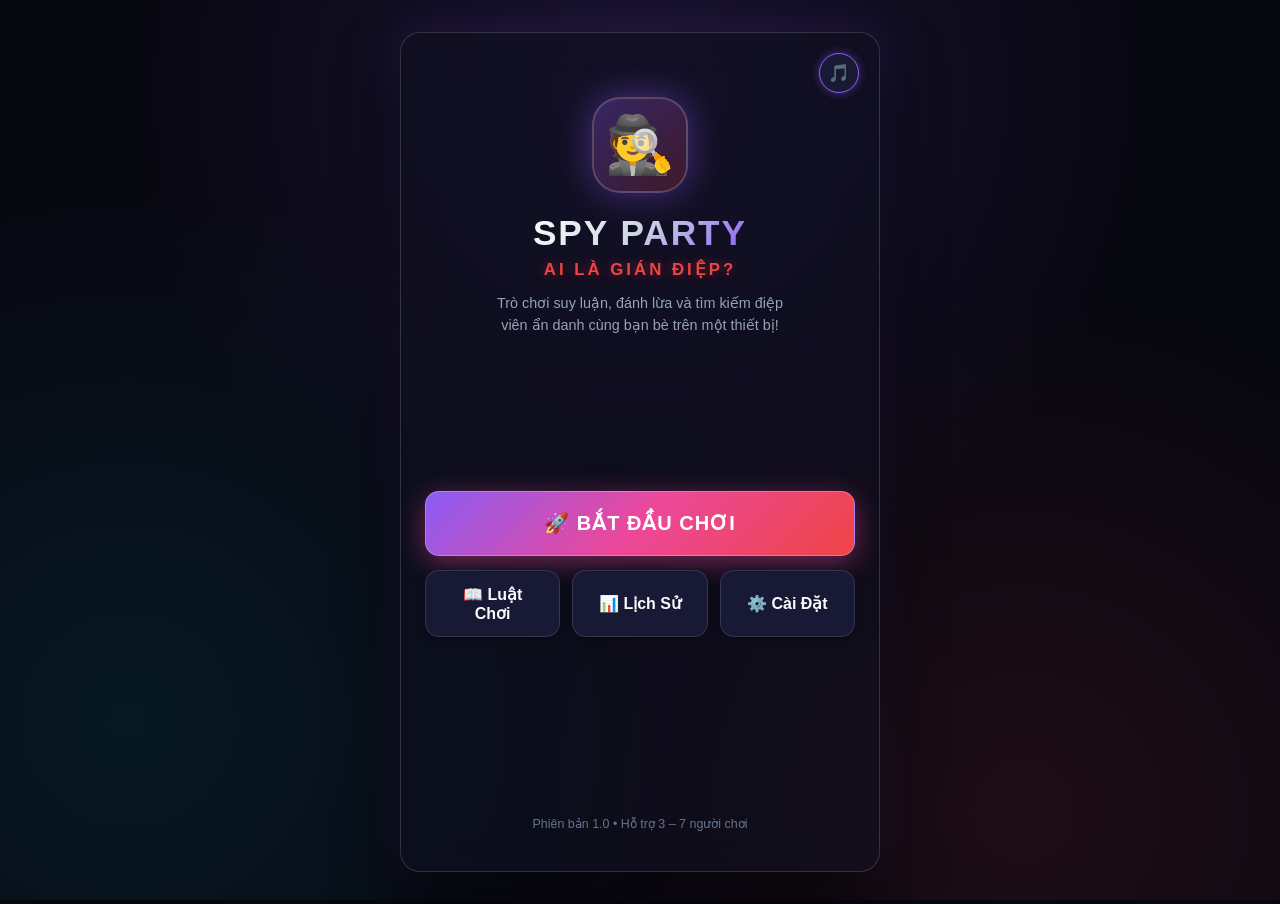
==== commit ced4a44c: "Mô tả ngắn gọn thay đổi của bạn" ====
--- a/index.html
+++ b/index.html
@@ -25,6 +25,12 @@
 
     <!-- ==================== 1. HOME SCREEN ==================== -->
     <section id="screen-home" class="screen active">
+      <div style="position: absolute; top: 1.25rem; right: 1.25rem; z-index: 10;">
+        <button id="btn-quick-bgm" class="btn btn-outline btn-icon" title="Bật/Tắt Nhạc Nền" style="border-radius: 50%; width: 40px; height: 40px; font-size: 1.1rem; background: var(--bg-surface-elevated);">
+          🎵
+        </button>
+      </div>
+
       <div class="home-hero">
         <div class="home-logo-badge">🕵️</div>
         <h1 class="home-title">SPY PARTY</h1>
@@ -535,8 +541,16 @@
             <input type="checkbox" id="setting-sound-toggle" checked style="width: 20px; height: 20px;">
           </div>
           <div style="display: flex; justify-content: space-between; align-items: center; margin-bottom: 0.6rem;">
-            <span>Âm lượng</span>
+            <span>Nhạc nền huyền bí (BGM)</span>
+            <input type="checkbox" id="setting-bgm-toggle" checked style="width: 20px; height: 20px;">
+          </div>
+          <div style="display: flex; justify-content: space-between; align-items: center; margin-bottom: 0.6rem;">
+            <span>Âm lượng hiệu ứng</span>
             <input type="range" id="setting-volume-slider" min="0" max="1" step="0.1" value="0.7">
+          </div>
+          <div style="display: flex; justify-content: space-between; align-items: center; margin-bottom: 0.6rem;">
+            <span>Âm lượng nhạc nền</span>
+            <input type="range" id="setting-bgm-slider" min="0" max="1" step="0.05" value="0.35">
           </div>
           <div style="display: flex; justify-content: space-between; align-items: center;">
             <span>Rung phản hồi (Haptic)</span>
--- a/css/game.css
+++ b/css/game.css
@@ -298,6 +298,24 @@
   transform: scale(1.02);
 }
 
+.candidate-card-skip {
+  border-style: dashed;
+  border-color: rgba(255, 255, 255, 0.25);
+  background: rgba(255, 255, 255, 0.03);
+}
+
+.candidate-card-skip:hover {
+  background: rgba(255, 255, 255, 0.08);
+}
+
+.candidate-card-skip.selected {
+  border-style: solid;
+  border-color: var(--color-civilian);
+  background: rgba(6, 182, 212, 0.18);
+  box-shadow: 0 0 16px var(--color-civilian-glow);
+  transform: scale(1.02);
+}
+
 /* --- 6. Voting Results Screen --- */
 .result-tally-list {
   display: flex;
